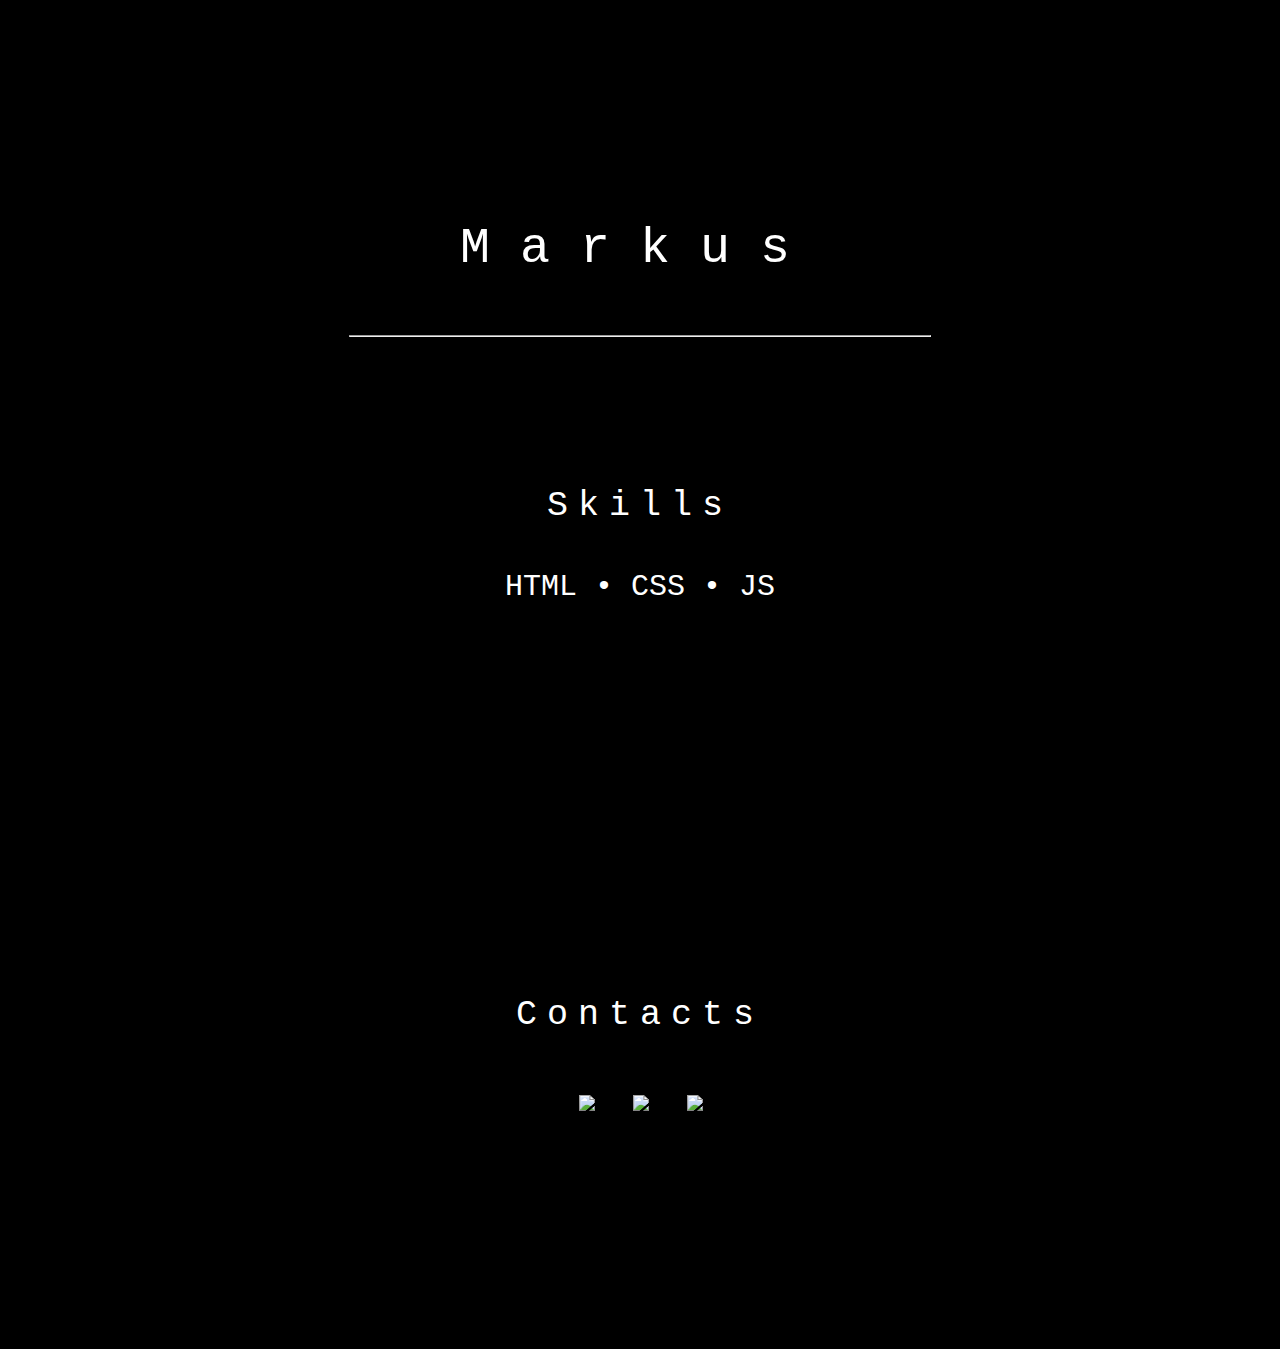
==== index.html @ 763f30d3 "Update index.html" ====
<!DOCTYPE html>
<html lang="en" prefix="og: http://ogp.me/ns#">
<head>
  <meta charset="UTF-8">
  <meta name="viewport" content="width=device-width, initial-scale=1.0">
  
  <title>Portfolio webpage</title>
  <meta name="description" content="I can work with: HTML, CSS, JS. You can contact with me using social links on my portfolio webpage.">

  <meta property="og:url" content="https://surviavlist.github.io">
  <meta property="og:type" content="website">
  <meta property="og:title" content="Markus's portfolio">
  <meta property="og:description" content="I can work with: HTML, CSS, JS. You can contact with me using social links on my portfolio webpage.">
  <meta property="og:image" content="https://raw.githubusercontent.com/Surviavlist/surviavlist.github.io/main/IMG_20220831_072844.jpg">

  <meta name="twitter:card" content="summary_large_image">
  <meta property="twitter:domain" content="surviavlist.github.io">
  <meta property="twitter:url" content="https://surviavlist.github.io">
  <meta name="twitter:title" content="Surviavlist's portfolio">
  <meta name="twitter:description" content="I can work with: HTML, CSS, JS. You can contact with me using social links on my portfolio webpage.">
  <meta name="twitter:image" content="https://raw.githubusercontent.com/Surviavlist/surviavlist.github.io/main/IMG_20220831_072844.jpg">
        
  <link rel="stylesheet" href="index.css">
  <script src="index.js"></script>
</head>
<body>

<div class="container">
  <img src="https://raw.githubusercontent.com/Surviavlist/surviavlist.github.io/main/IMG_20220831_072844.jpg" class="avatar withShadow">
  <span class="nickname withShadow">Markus</span>
  <hr>
  
  <div class="skills">
    <div class="title withShadow">Skills</div>
    <span id="skillsId" class="withShadow">HTML • CSS • JS</span>
  </div>
  
  <hr class="void">
  
  <div class="links">
    <span class="title withShadow">Contacts</span>
    <a href="https://github.com/Surviavlist"><img src="https://i.ibb.co/t3SmWyb/Git-Hub-Mark-Light-120px-plus.png"></a>
    <a href="https://discordapp.com/users/745018826940219572"><img src="https://assets-global.website-files.com/6257adef93867e50d84d30e2/62f0a9e560a799075a4e0cea_Discord-Logo-White%20(3).png"></a>
    <a href="https://t.me/Surviavlist"><img src="https://i.ibb.co/t8znNng/43-20220831075530.png"></a>
  </div>
</div>

</body>
</html>
---- index.css ----
body {
  background-color: #000000;
  padding: 10%;
}

.container {
  width: auto;
  text-align: center;
  color: #ffffff;
  margin: 20px;
  font-family: Monospace;
}

.container * {
  display: block;
  margin: 5%;
}

.container .avatar {
  clip-path: circle();
  width: 20%;
  margin: auto;
}

.container .avatar:hover {
  filter: invert(100%);
}

.container .nickname {
  font-size: 50px;
  letter-spacing: 30px;
  font-weight: 100;
}

.container .title {
  font-size: 35px;
  letter-spacing: 10px;
  font-weight: 100;
}

.container .description {
  font-size: 35px;
  font-weight: 100;
}

.container .links a {
  display: inline-block;
  margin: 10px;
}

.container .links a img {
  display: inline-block;
  height: 50px;
  border-width: 5px;
  border-radius: 5px;
  background-color: #000;
  padding: 5px;
}

.container .links a:hover {
  filter: invert(100%);
}

.container hr {
  width: 60%;
  display: inline-block;
  margin: 0;
}

.container .skills span {
  font-size: 30px;
  display: inline;
  padding: 2px;
  margin: auto;
}

.container .skills {
  margin-top: 15%;
  margin-bottom: 15%;
}

.container .void {
  margin: 10%;
  border-width: 0;
}

.withShadow:hover {
  text-shadow: 1px 1px 3px #ff00ff;
  transition-duration: 0.2s;
}
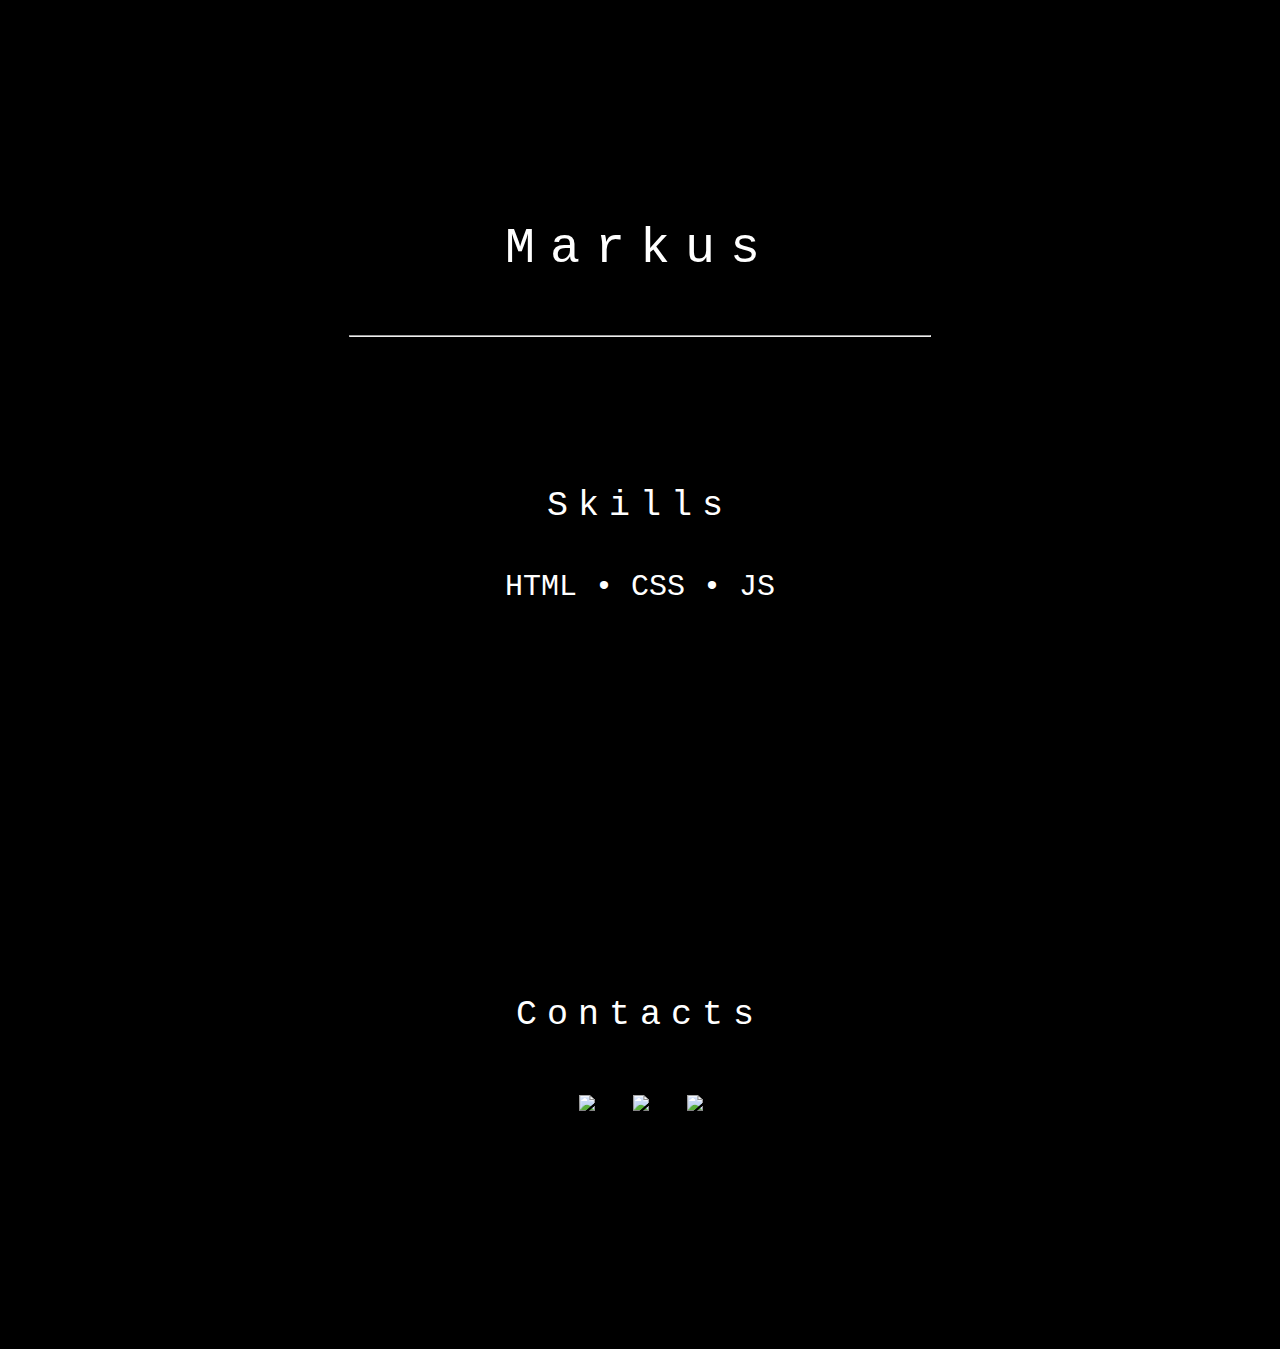
==== commit 0340e2dd: "Update index.html" ====
--- a/index.html
+++ b/index.html
@@ -2,7 +2,7 @@
 <html lang="en" prefix="og: http://ogp.me/ns#">
 <head>
   <meta charset="UTF-8">
-  <meta name="viewport" content="width=device-width, initial-scale=1.0">
+  <meta name="viewport" content="width=device-width">
   
   <title>Portfolio webpage</title>
   <meta name="description" content="I can work with: HTML, CSS, JS. You can contact with me using social links on my portfolio webpage.">
--- a/index.css
+++ b/index.css
@@ -28,7 +28,7 @@
 
 .container .nickname {
   font-size: 50px;
-  letter-spacing: 30px;
+  letter-spacing: 15px;
   font-weight: 100;
 }
 
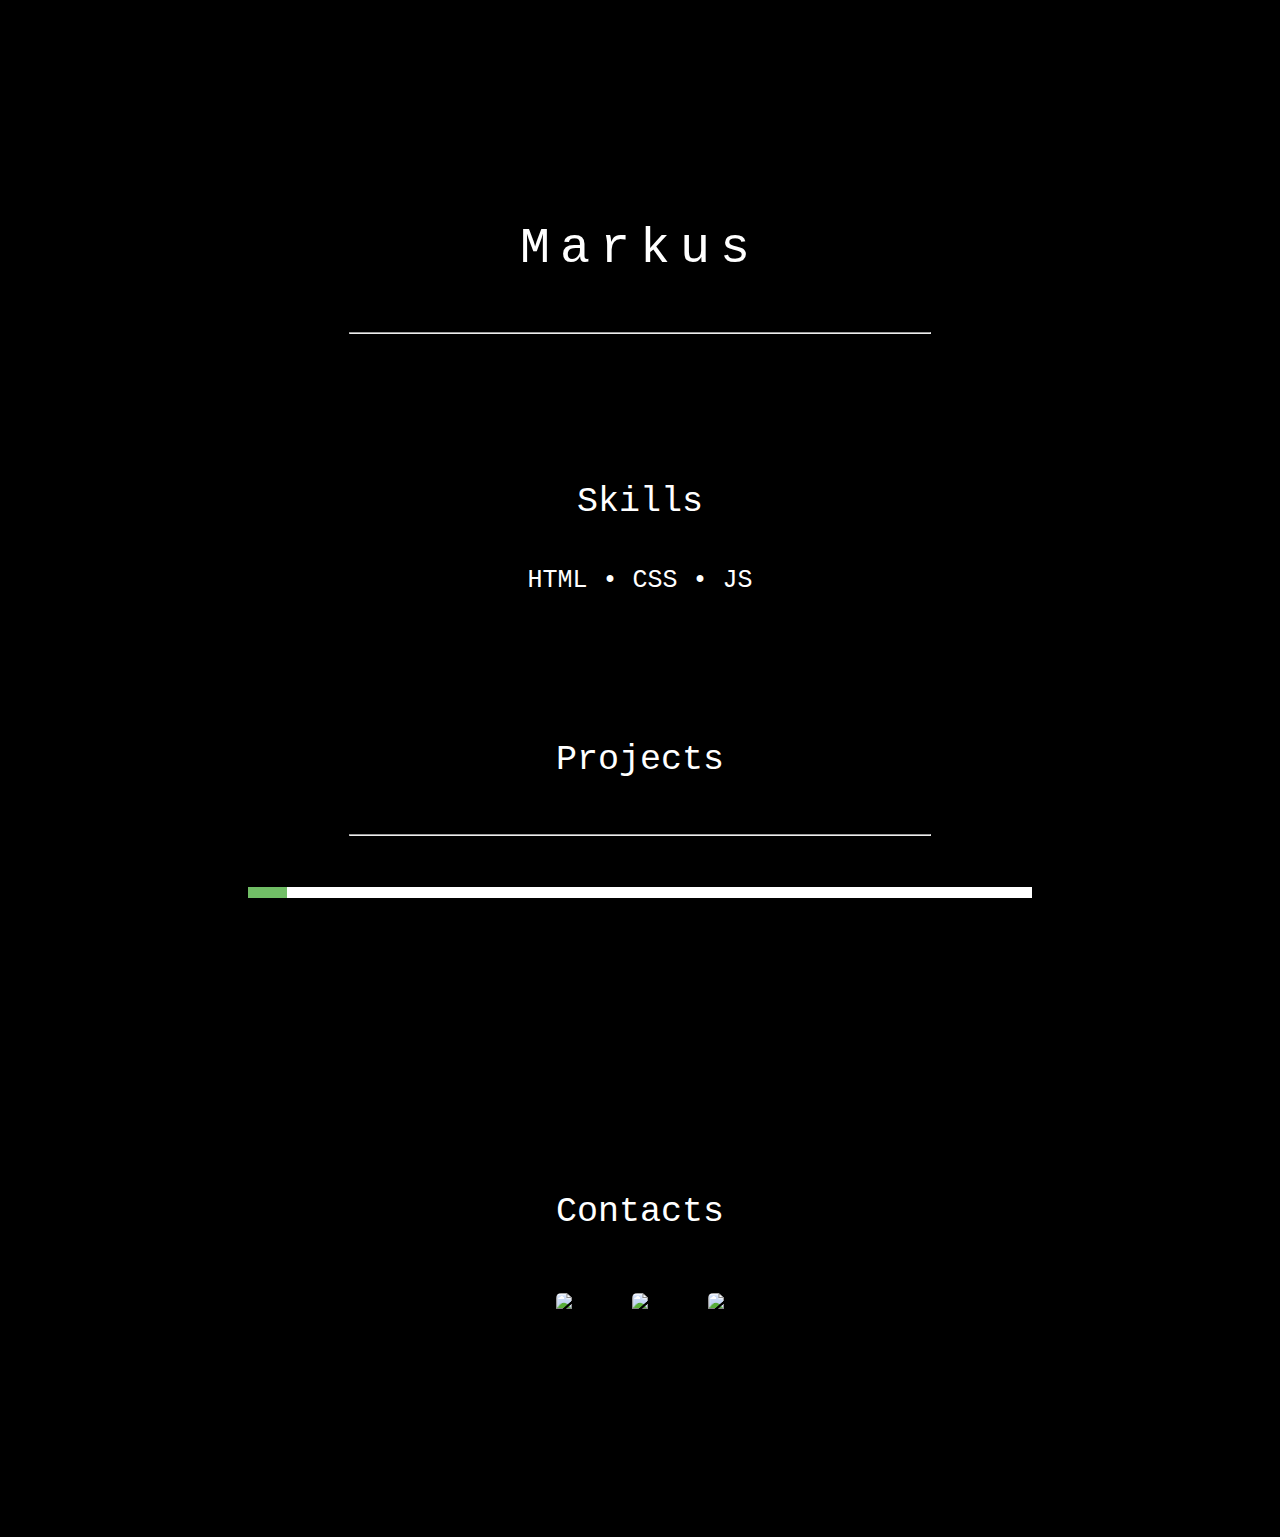
==== commit 62f0a5a4: "Update index.html" ====
--- a/index.html
+++ b/index.html
@@ -2,8 +2,7 @@
 <html lang="en" prefix="og: http://ogp.me/ns#">
 <head>
   <meta charset="UTF-8">
-  <meta name="viewport" content="width=device-width">
-  
+
   <title>Portfolio webpage</title>
   <meta name="description" content="I can work with: HTML, CSS, JS. You can contact with me using social links on my portfolio webpage.">
 
@@ -21,7 +20,7 @@
   <meta name="twitter:image" content="https://raw.githubusercontent.com/Surviavlist/surviavlist.github.io/main/IMG_20220831_072844.jpg">
         
   <link rel="stylesheet" href="index.css">
-  <script src="index.js"></script>
+  <script src="index.js" defer></script>
 </head>
 <body>
 
@@ -33,6 +32,14 @@
   <div class="skills">
     <div class="title withShadow">Skills</div>
     <span id="skillsId" class="withShadow">HTML • CSS • JS</span>
+  </div>
+  
+  <div class="title withShadow">Projects</div>
+  <hr>
+  <div class="projects" id="projects">
+    <div class ="project" link="./text-to-binary-or-hex/index.html">
+      Text to Binary/Hex converter
+    </div>
   </div>
   
   <hr class="void">
--- a/index.css
+++ b/index.css
@@ -1,5 +1,43 @@
+@media screen and (max-width: 1280px) { 
+  .container {
+    font-size: 10px;
+  }
+  
+  .container .title {
+    font-size: 35px;
+  }
+  
+  .container .nickname {
+    font-size: 50px;
+    letter-spacing: 10px;
+  }
+  
+  .container .skills span {
+    font-size: 25px;
+  }
+}
+
+@media screen and (max-width: 1024px) {
+  .container {
+    font-size: 10px;
+  }
+  
+  .container .title {
+    font-size: 25px;
+  }
+  
+  .container .nickname {
+    font-size: 30px;
+    letter-spacing: 5px;
+  }
+  
+  .container .skills span {
+    font-size: 20px;
+  }
+}
+
 body {
-  background-color: #000000;
+  background-color: #000;
   padding: 10%;
 }
 
@@ -18,7 +56,7 @@
 
 .container .avatar {
   clip-path: circle();
-  width: 20%;
+  width: 100px;
   margin: auto;
 }
 
@@ -26,39 +64,25 @@
   filter: invert(100%);
 }
 
-.container .nickname {
-  font-size: 50px;
-  letter-spacing: 15px;
-  font-weight: 100;
-}
-
-.container .title {
-  font-size: 35px;
-  letter-spacing: 10px;
-  font-weight: 100;
-}
-
-.container .description {
-  font-size: 35px;
-  font-weight: 100;
-}
-
 .container .links a {
   display: inline-block;
   margin: 10px;
+  width: 50px;
+  height: 50px;
 }
 
 .container .links a img {
   display: inline-block;
   height: 50px;
-  border-width: 5px;
-  border-radius: 5px;
+  border-width: 10px;
+  border-radius: 10px;
   background-color: #000;
   padding: 5px;
 }
 
 .container .links a:hover {
   filter: invert(100%);
+ 
 }
 
 .container hr {
@@ -68,7 +92,6 @@
 }
 
 .container .skills span {
-  font-size: 30px;
   display: inline;
   padding: 2px;
   margin: auto;
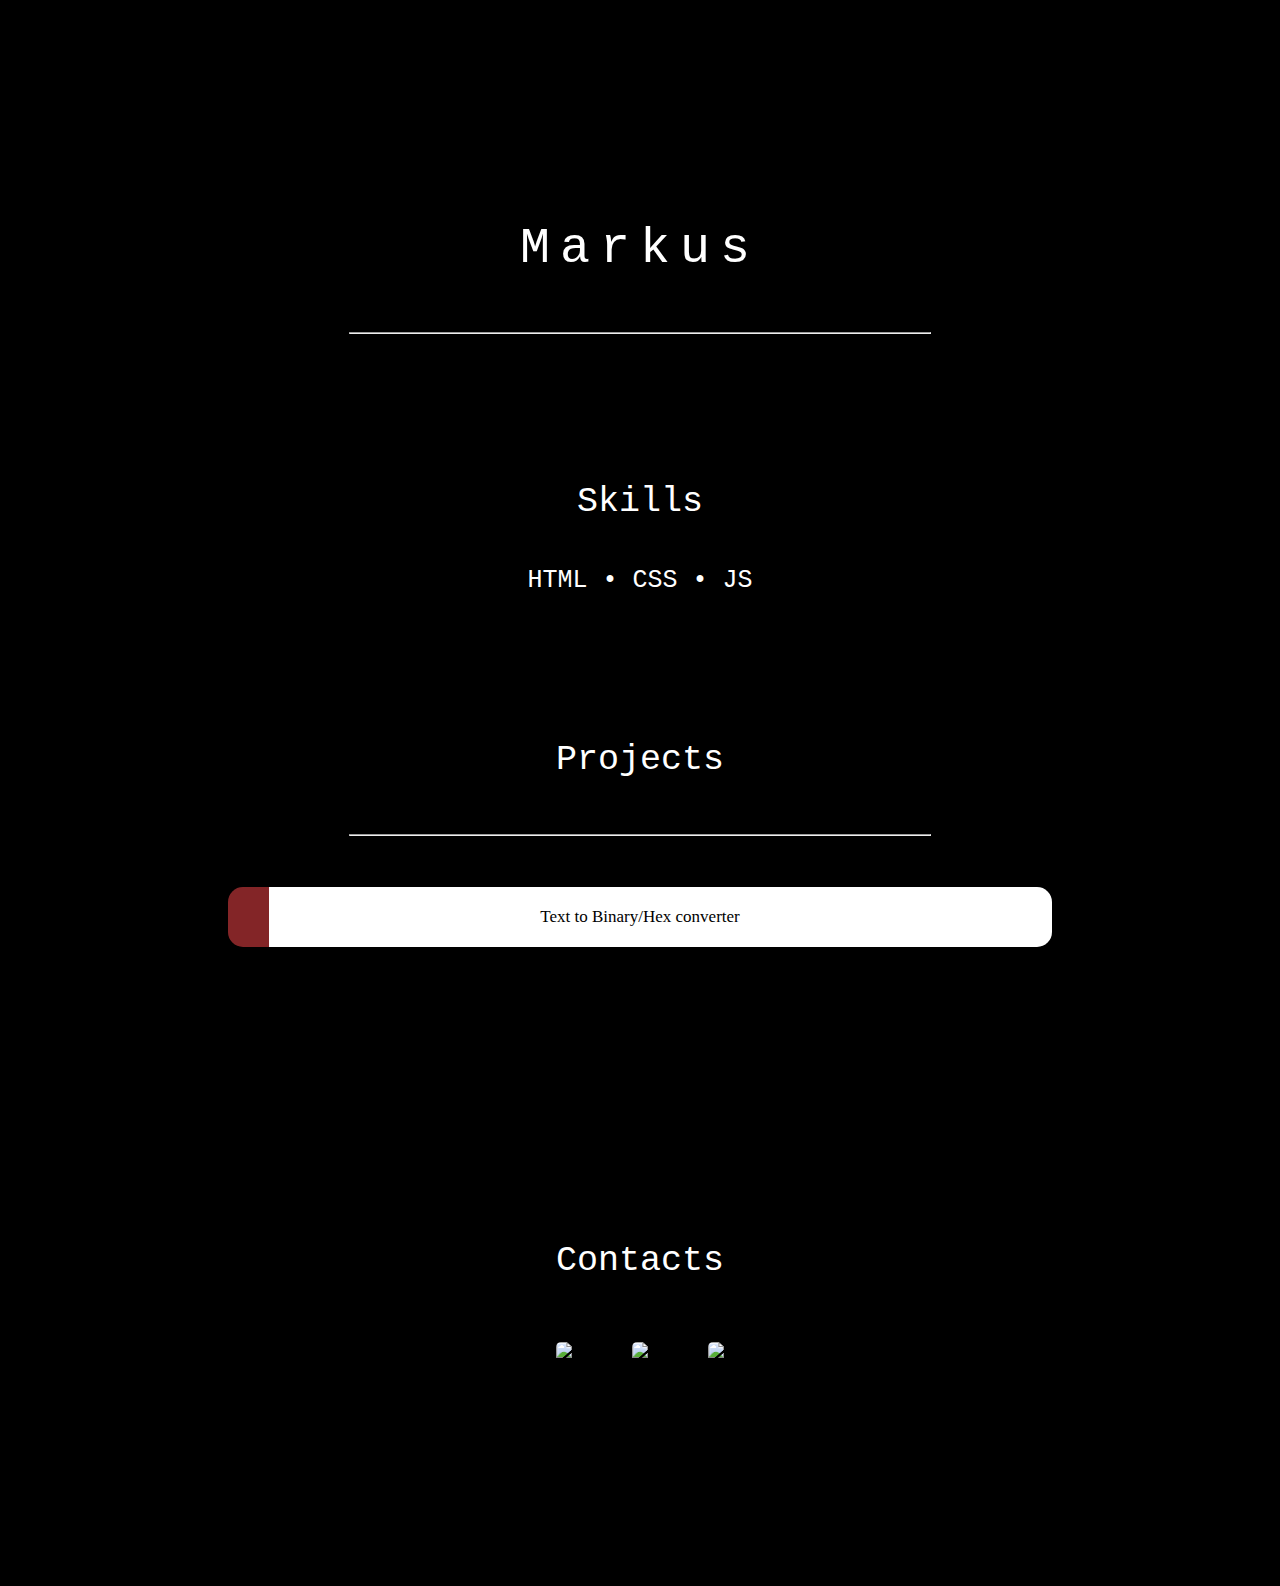
==== commit 2c971b8c: "Update index.html" ====
--- a/index.html
+++ b/index.html
@@ -3,7 +3,7 @@
 <head>
   <meta charset="UTF-8">
 
-  <title>Portfolio webpage</title>
+  <title>Surviavlist</title>
   <meta name="description" content="I can work with: HTML, CSS, JS. You can contact with me using social links on my portfolio webpage.">
 
   <meta property="og:url" content="https://surviavlist.github.io">
--- a/index.css
+++ b/index.css
@@ -111,3 +111,25 @@
   text-shadow: 1px 1px 3px #ff00ff;
   transition-duration: 0.2s;
 }
+
+.projects .project {
+  display: block;
+  border: none;
+  border-radius: 15px;
+  width: 90%;
+  height: 20px;
+  margin: 5px auto 5px auto;
+  font-size: 4.5mm;
+  background: linear-gradient(to right, brown 5%, #ffffff 5%);
+  transition: 0.2s;
+  text-decoration: none;
+  color: #000;
+  font-family: Fatnasy;
+  vertical-align: middle;
+  padding: 20px;
+  overflow: inherit;
+}
+
+.projects hr {
+  width: 80%;
+}
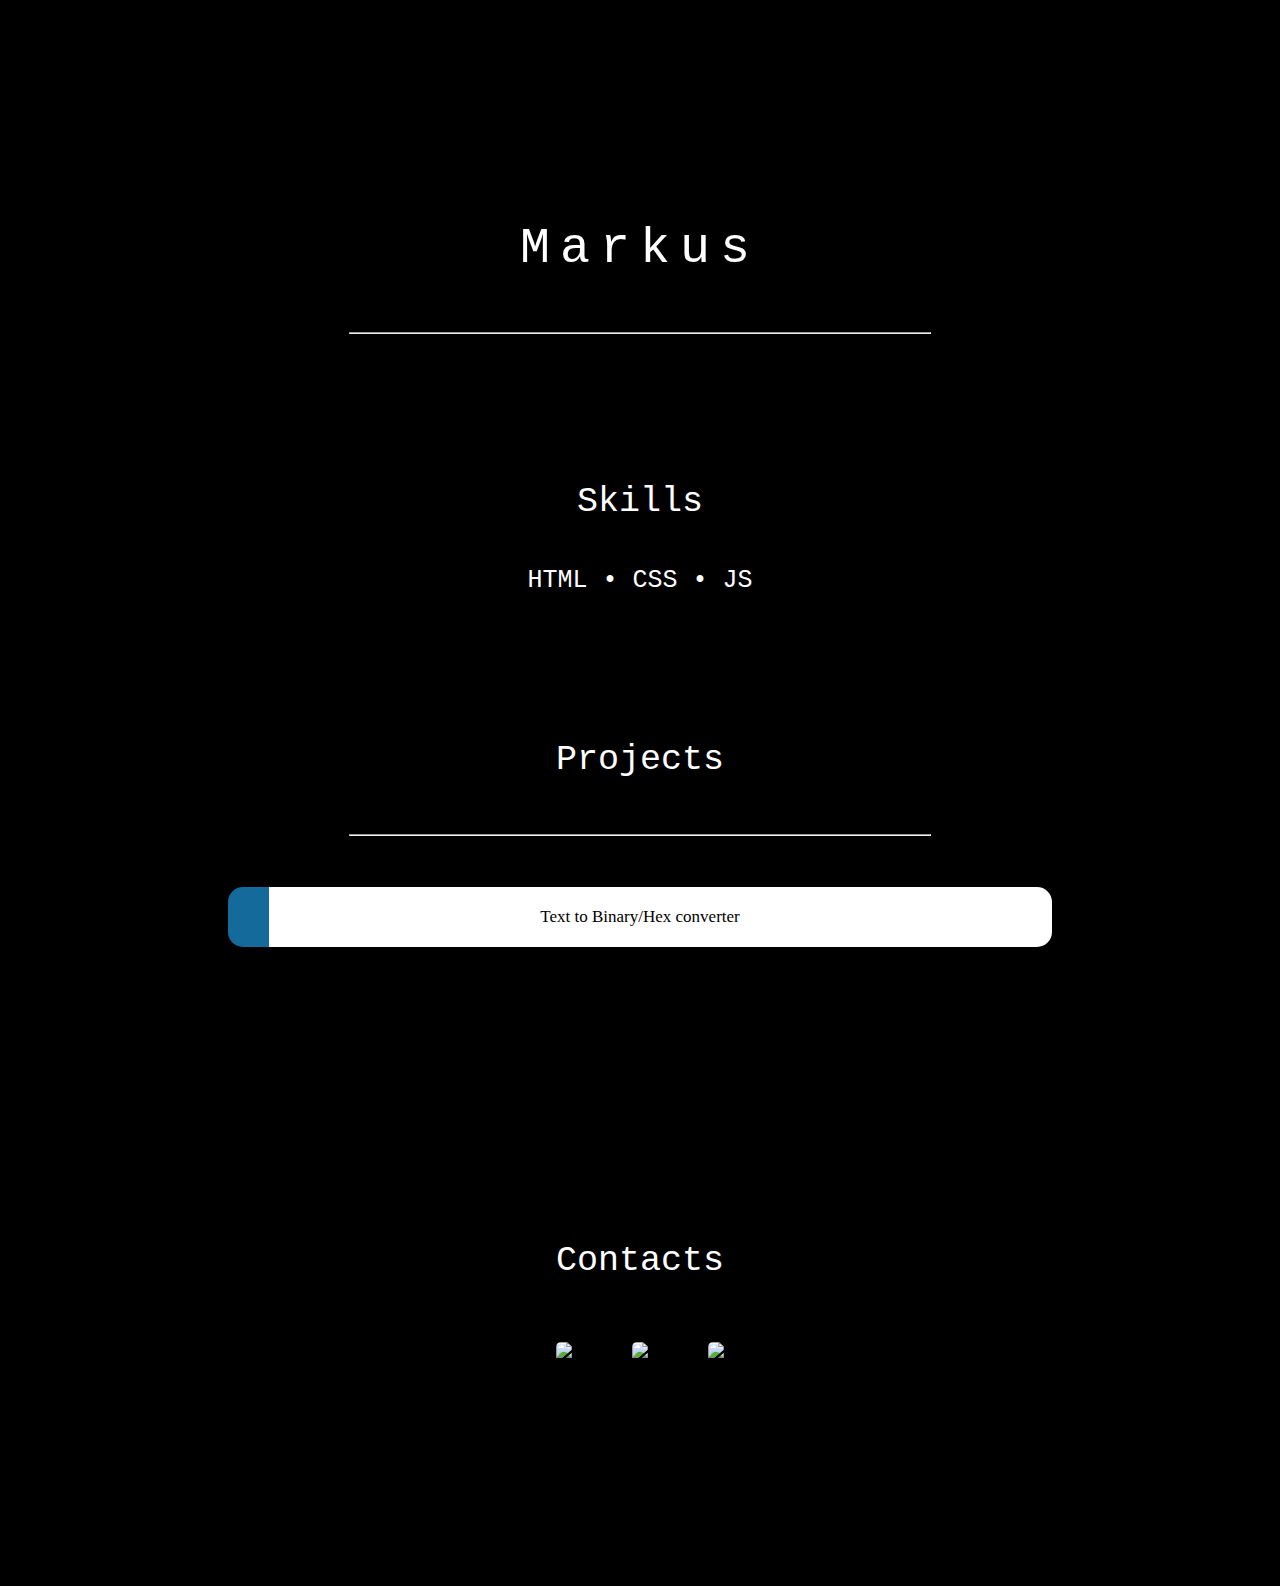
==== commit db3aae6f: "Update index.html" ====
--- a/index.html
+++ b/index.html
@@ -37,7 +37,7 @@
   <div class="title withShadow">Projects</div>
   <hr>
   <div class="projects" id="projects">
-    <div class ="project" link="./text-to-binary-or-hex/index.html">
+    <div class ="project" link="./projects/text-to-binary-or-hex/index.html">
       Text to Binary/Hex converter
     </div>
   </div>
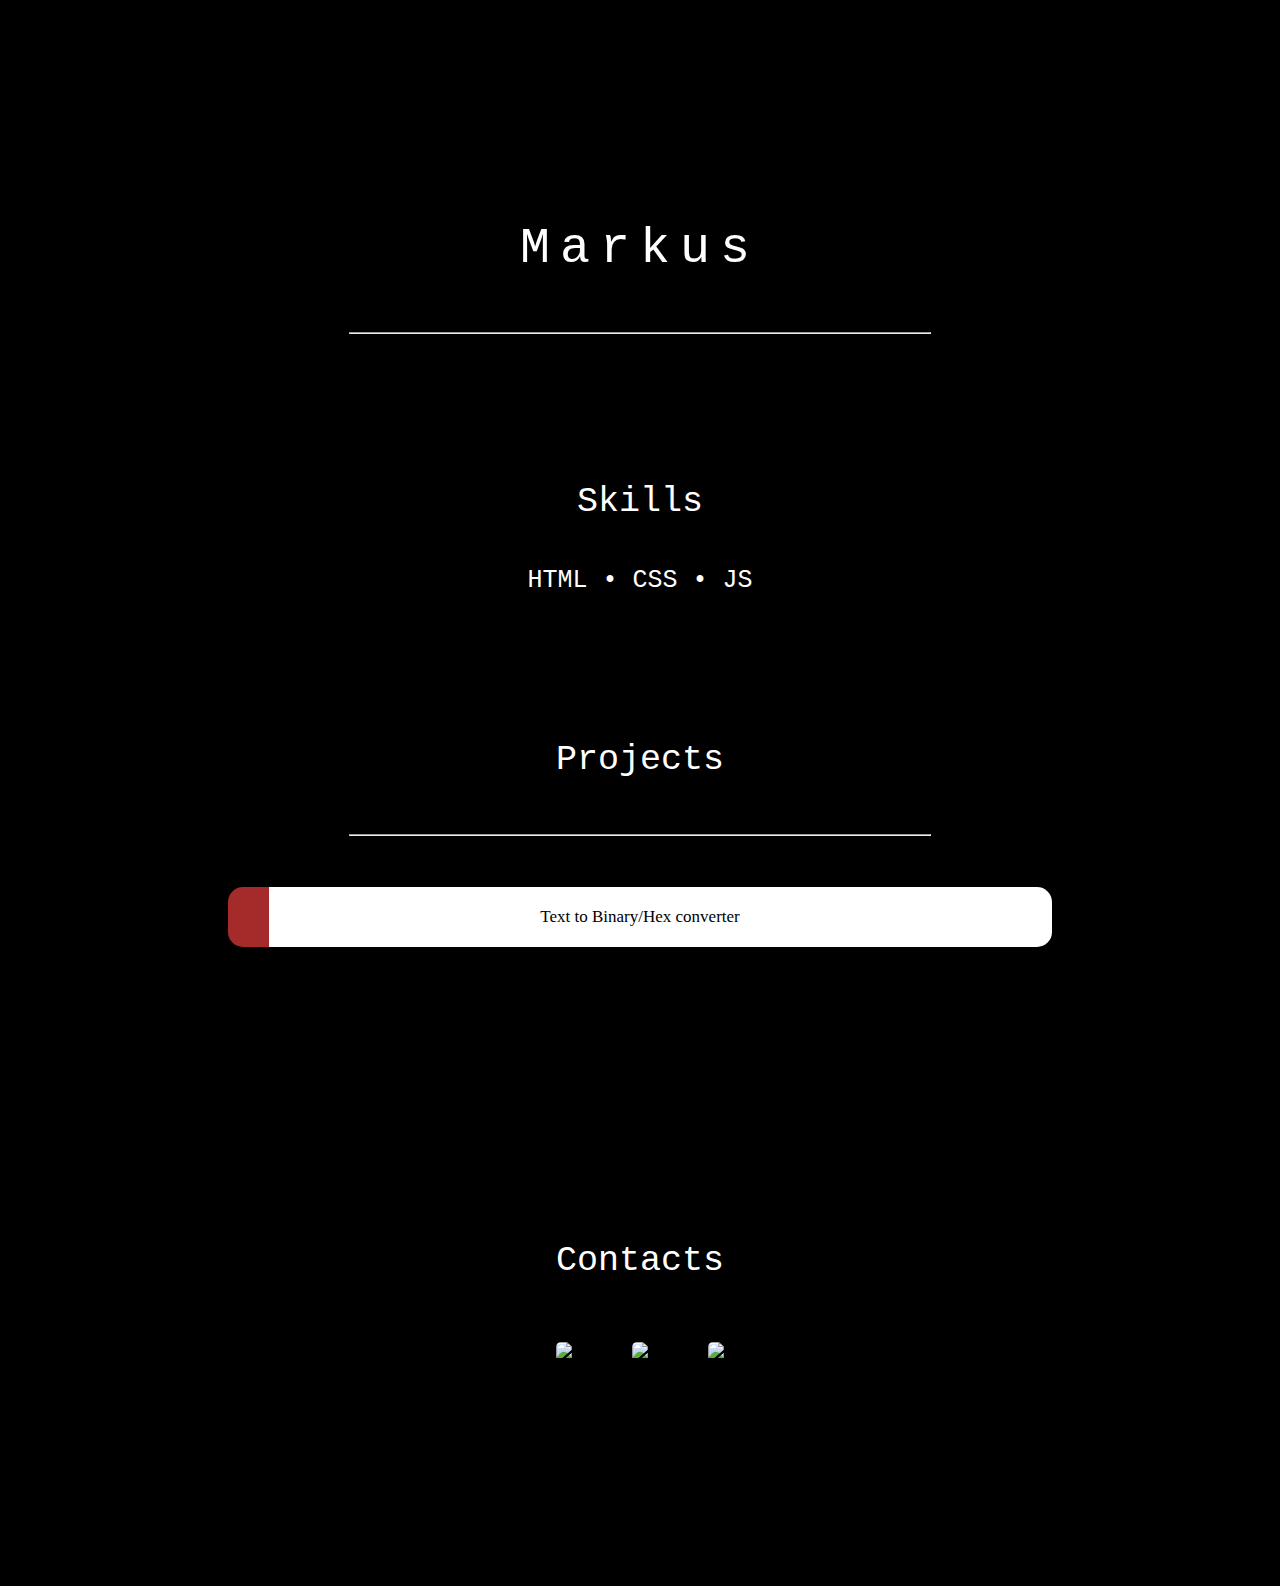
==== commit 4a9b8bfe: "Update index.html" ====
--- a/index.html
+++ b/index.html
@@ -10,14 +10,14 @@
   <meta property="og:type" content="website">
   <meta property="og:title" content="Markus's portfolio">
   <meta property="og:description" content="I can work with: HTML, CSS, JS. You can contact with me using social links on my portfolio webpage.">
-  <meta property="og:image" content="https://raw.githubusercontent.com/Surviavlist/surviavlist.github.io/main/IMG_20220831_072844.jpg">
+  <meta property="og:image" content="https://raw.githubusercontent.com/Surviavlist/surviavlist.github.io/main/pfp.png">
 
   <meta name="twitter:card" content="summary_large_image">
   <meta property="twitter:domain" content="surviavlist.github.io">
   <meta property="twitter:url" content="https://surviavlist.github.io">
   <meta name="twitter:title" content="Surviavlist's portfolio">
   <meta name="twitter:description" content="I can work with: HTML, CSS, JS. You can contact with me using social links on my portfolio webpage.">
-  <meta name="twitter:image" content="https://raw.githubusercontent.com/Surviavlist/surviavlist.github.io/main/IMG_20220831_072844.jpg">
+  <meta name="twitter:image" content="https://raw.githubusercontent.com/Surviavlist/surviavlist.github.io/main/pfp.png">
         
   <link rel="stylesheet" href="index.css">
   <script src="index.js" defer></script>
@@ -25,7 +25,7 @@
 <body>
 
 <div class="container">
-  <img src="https://raw.githubusercontent.com/Surviavlist/surviavlist.github.io/main/IMG_20220831_072844.jpg" class="avatar withShadow">
+  <img src="https://raw.githubusercontent.com/Surviavlist/surviavlist.github.io/main/pfp.png" class="avatar withShadow">
   <span class="nickname withShadow">Markus</span>
   <hr>
   
--- a/index.css
+++ b/index.css
@@ -112,7 +112,7 @@
   transition-duration: 0.2s;
 }
 
-.projects .project {
+.project {
   display: block;
   border: none;
   border-radius: 15px;
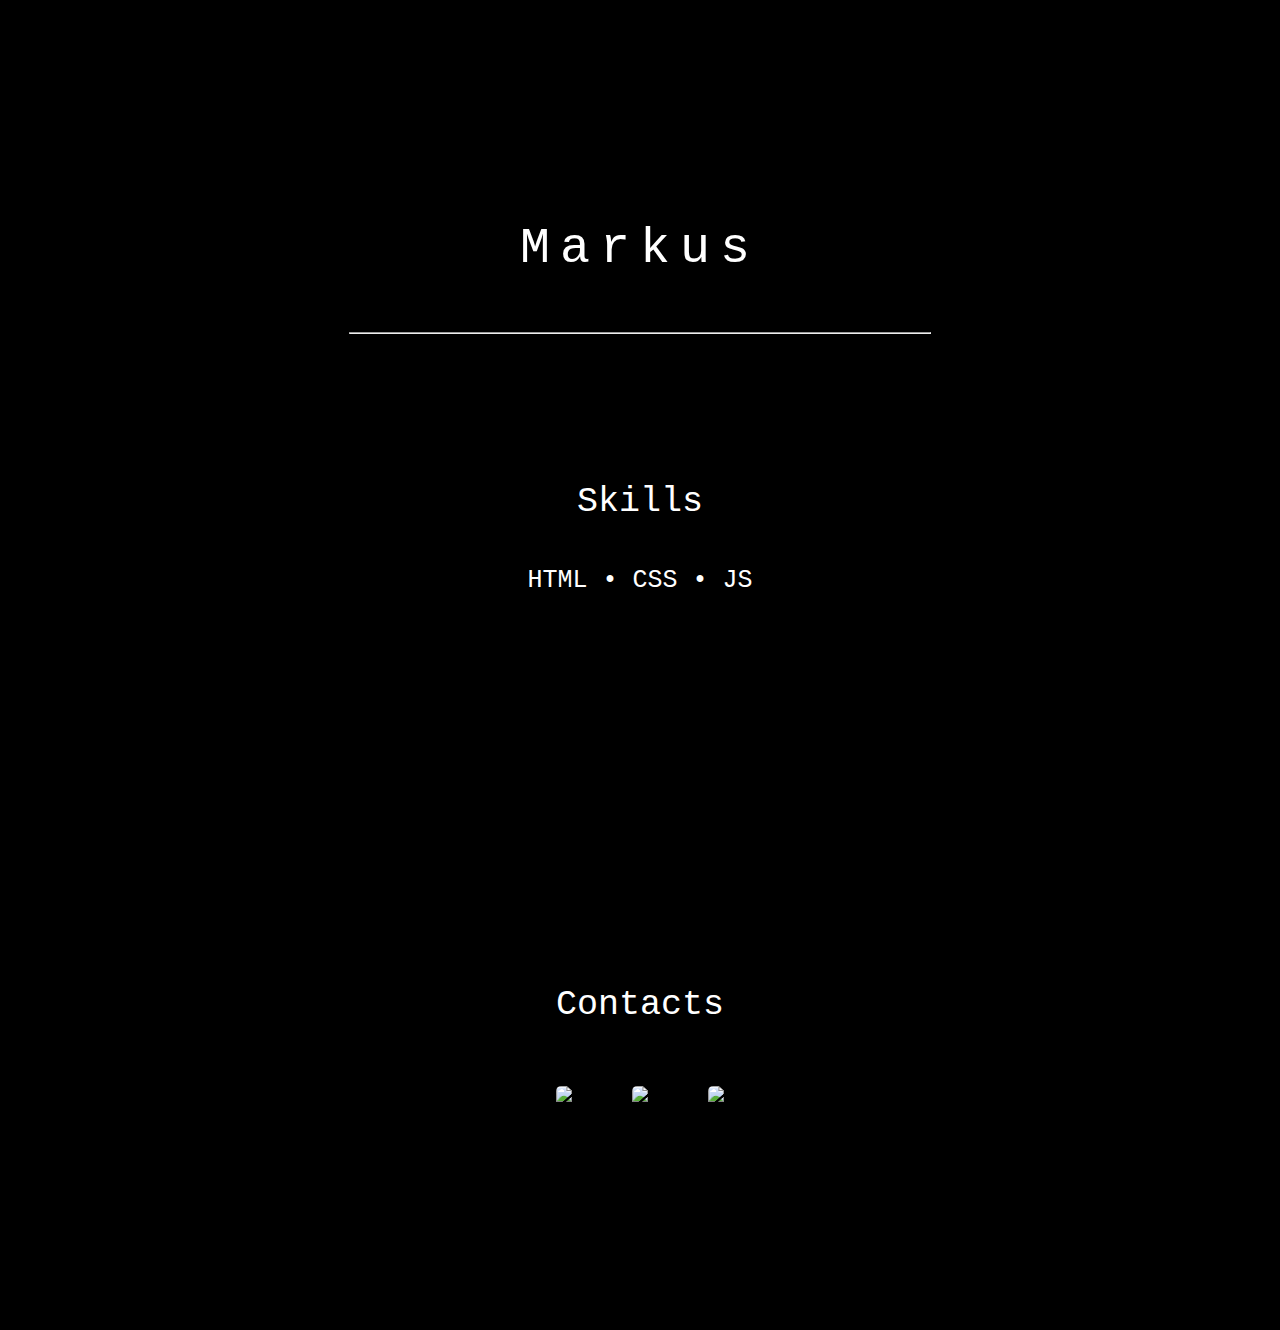
==== commit 583de877: "Update index.html" ====
--- a/index.html
+++ b/index.html
@@ -34,14 +34,6 @@
     <span id="skillsId" class="withShadow">HTML • CSS • JS</span>
   </div>
   
-  <div class="title withShadow">Projects</div>
-  <hr>
-  <div class="projects" id="projects">
-    <div class ="project" link="./projects/text-to-binary-or-hex/index.html">
-      Text to Binary/Hex converter
-    </div>
-  </div>
-  
   <hr class="void">
   
   <div class="links">
